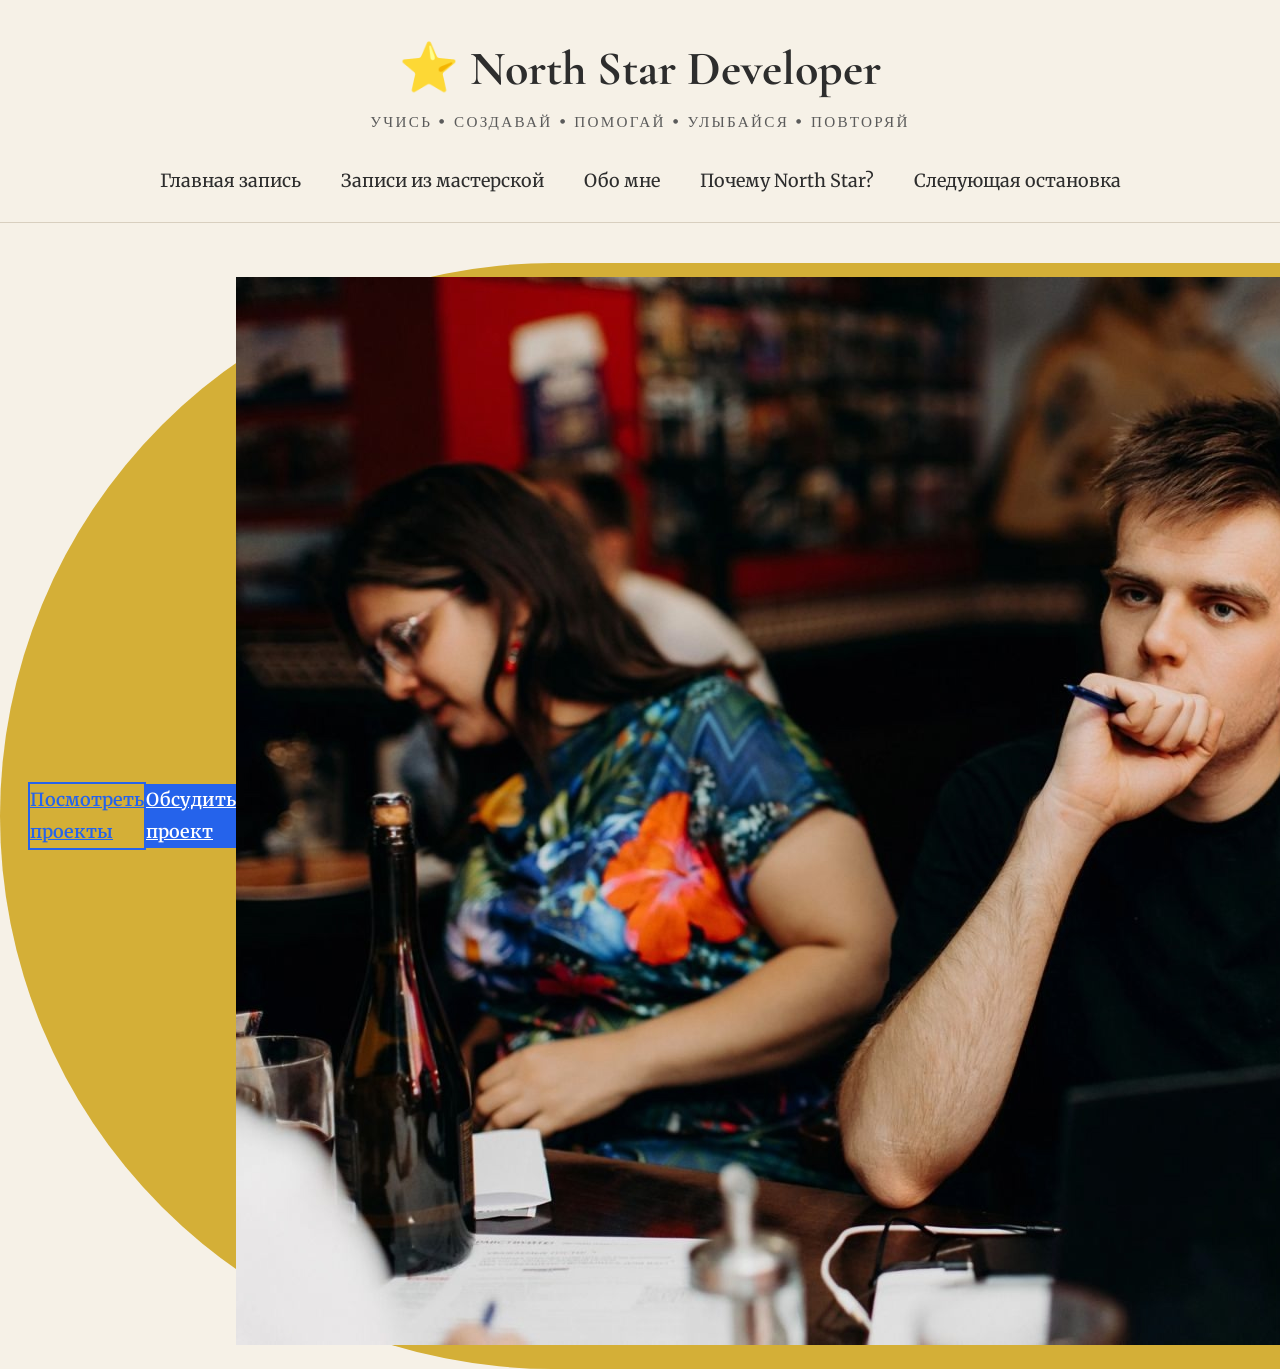
==== about_me.html @ aa81829a "Redesign main note" ====
<!DOCTYPE html>
<html lang="en">
<head>
    <meta charset="UTF-8">
    <meta
  name="description"
  content="Portfolio of Konstantin — Frontend Developer. HTML, CSS, JavaScript.">
    <title>Главная - North Star Developer</title>
    <link rel="stylesheet" href="css/style.css"> 
    

    <link rel="preconnect" href="https://fonts.googleapis.com">

<link rel="preconnect" href="https://fonts.gstatic.com" crossorigin>

<link href="https://fonts.googleapis.com/css2?family=Cormorant+Garamond:wght@400;500;600;700&family=Libre+Baskerville:wght@400;700&family=Merriweather:wght@300;400;700&display=swap" rel="stylesheet">
    
</head>

<body>
    <header class="header">

    <div class="container">

        <div class="header-top">

            <button id="logoButton" class="logo">

                ⭐ North Star Developer

            </button>

            <p class="tagline">

                Учись • Создавай • Помогай • Улыбайся • Повторяй

            </p>

        </div>

        <nav>

            <ul class="nav">

                <li><a href="index.html">Главная запись</a></li>

                <li><a href="projects.html">Записи из мастерской</a></li>

                <li><a href="about_me.html">Обо мне</a></li>

                <li><a href="why_north_star.html">Почему North Star?</a></li>

                <li><a href="contacts.html">Следующая остановка</a></li>

            </ul>

        </nav>

    </div>

</header>

    <main><div class="hero-buttons btn">
    <a href="projects.html" class="button button-secondary">   
        Посмотреть проекты
    </a> 
  
    <a href="https://t.me/M_K_S_NutriGuru" rel="noopener noreferrer" target="_blank" class="button button-primary">
         Обсудить проект
    </a>
<div class="hero-image">
    <img src="images/Фото разработчика.jpg" alt="Фотография разработчика">
</div>
    </section></main>
</body>
</html>
---- css/style.css ----
* {
    margin: 0;
    padding: 0;
    box-sizing: border-box;
}

:root {

    /* Colors */

    --color-background: #F6F1E7;
    --color-surface: #FCFAF5;

    --color-text: #2D2D2D;

    --color-text-light: #5B5B5B;

    --color-border: #D8CFBF;

    --color-accent: #D4AF37;

    --color-accent-hover: #C49B1A;

    /* Typography */

    --font-title: "Cormorant Garamond", serif;

    --font-body: "Merriweather", serif;

    --font-accent: "Libre Baskerville", serif;

    /* Sizes */

    --max-width: 1200px;

    --radius: 12px;

    --shadow:

        0 8px 24px rgba(0,0,0,.08);

    --transition: .3s ease;
}

body{

    background:var(--color-background);

    color:var(--color-text);

    font-family:var(--font-body);

    line-height:1.8;

    font-size:18px;

    margin:0;

    min-height:100vh;

    text-rendering:optimizeLegibility;

    -webkit-font-smoothing:antialiased;
}

h1,
h2{

    font-family:var(--font-title);

    font-weight:600;

    line-height:1.2;

    margin-bottom:.6em;

    color:var(--color-text);
}

h1{

    font-size:4rem;
}

h2{

    font-size:2.5rem;
}

h3{

    font-family:var(--font-body);

    font-size:1.35rem;

    font-weight:700;
}

p{

    color:var(--color-text-light);

    margin-bottom:1.4rem;
}h1,
h2{

    font-family:var(--font-title);

    font-weight:600;

    line-height:1.2;

    margin-bottom:.6em;

    color:var(--color-text);
}

h1{

    font-size:4rem;
}

h2{

    font-size:2.5rem;
}

h3{

    font-family:var(--font-body);

    font-size:1.35rem;

    font-weight:700;
}

p{

    color:var(--color-text-light);

    margin-bottom:1.4rem;
}

.container{

    width:min(90%,var(--max-width));

    margin:auto;
}

header {
    margin-bottom: 40px;
}

hr {
    border: none;
    border-top: 1px solid #333;
}

.logo {
    color: white;
    text-decoration: none;
    font-size: 24px;
    font-weight: 700;
}

.logo:hover {
    color: #2563eb;
}

.hero h1 {
    font-size: clamp(32px, 5vw, 48px);
    margin-bottom: 30px;
}

.projects h1 {
    margin-bottom: 20px;
}

.header {

    padding: 40px 0 24px;

    border-bottom: 1px solid var(--color-border);

    background: var(--color-background);
}

.header-top {

    text-align: center;

    margin-bottom: 30px;
}

.logo {

    background: none;

    border: none;

    cursor: pointer;

    font-family: var(--font-title);

    font-size: 3rem;

    color: var(--color-text);

    transition: .3s;
}

.logo:hover {

    color: var(--color-accent);

    transform: scale(1.02);
}

.tagline {

    margin-top: 10px;

    font-family: var(--font-accent);

    font-size: .95rem;

    letter-spacing: .15em;

    text-transform: uppercase;

    color: var(--color-text-light);
}

.nav {

    display: flex;

    justify-content: center;

    gap: 40px;

    flex-wrap: wrap;

    list-style: none;

    padding: 0;

    margin: 0;
}

.nav a {

    text-decoration: none;

    font-family: var(--font-body);

    color: var(--color-text);

    position: relative;
}

.nav a::after {

    content: "";

    position: absolute;

    left: 0;

    bottom: -5px;

    width: 0;

    height: 1px;

    background: var(--color-accent);

    transition: .3s;
}

.nav a:hover::after {

    width: 100%;
}

.btn{

    display:inline-flex;

    align-items:center;

    justify-content:center;

    padding:14px 28px;

    border-radius:999px;

    border:none;

    background:var(--color-accent);

    color:white;

    text-decoration:none;

    cursor:pointer;

    transition:var(--transition);

    font-weight:600;
}

.btn:hover{

    background:var(--color-accent-hover);

    transform:translateY(-2px);
}

a{

    color:inherit;

    transition:.3s;
}

a:hover{

    color:var(--color-accent);
}

.card{

    background:var(--color-surface);

    border:1px solid var(--color-border);

    border-radius:var(--radius);

    padding:2rem;

    box-shadow:var(--shadow);
}

.button-primary {
    background-color: #2563eb;
    color: white;
}

.button-secondary {
    color: #2563eb;
    border: 2px solid #2563eb;
}

.button-primary:hover {
    background-color: #1d4ed8;
    box-shadow: 0 10px 25px rgba(49, 3, 233, 0.5);
}

.button-secondary:hover {
    box-shadow: 0 10px 25px rgba(49, 3, 233, 0.5);
    color: white;
    background-color: #2563eb;
}



.button:active {
    transform: translateY(0);
}

@media (max-width: 768px) {
    .header-container {
        flex-direction: column;
    }

    .menu {
        margin-top: 20px;
    }
}

footer {
    margin-top: 20px;
    max-width: 1200px;
    margin: 0 auto;
}
.footer-content {
    display: flex;
    flex-direction: column;
    padding: 20px;
    gap: 20px;
}

.footer-content a {
    display: inline-block;
    color: white;
    text-decoration: none;
    transition: 0.3s;
}

.footer-content a:hover {
    color: #1d4ed8;
    transform: translateY(-2px);
}

.footer-content a:active {
 transform: translateY(0);    
}
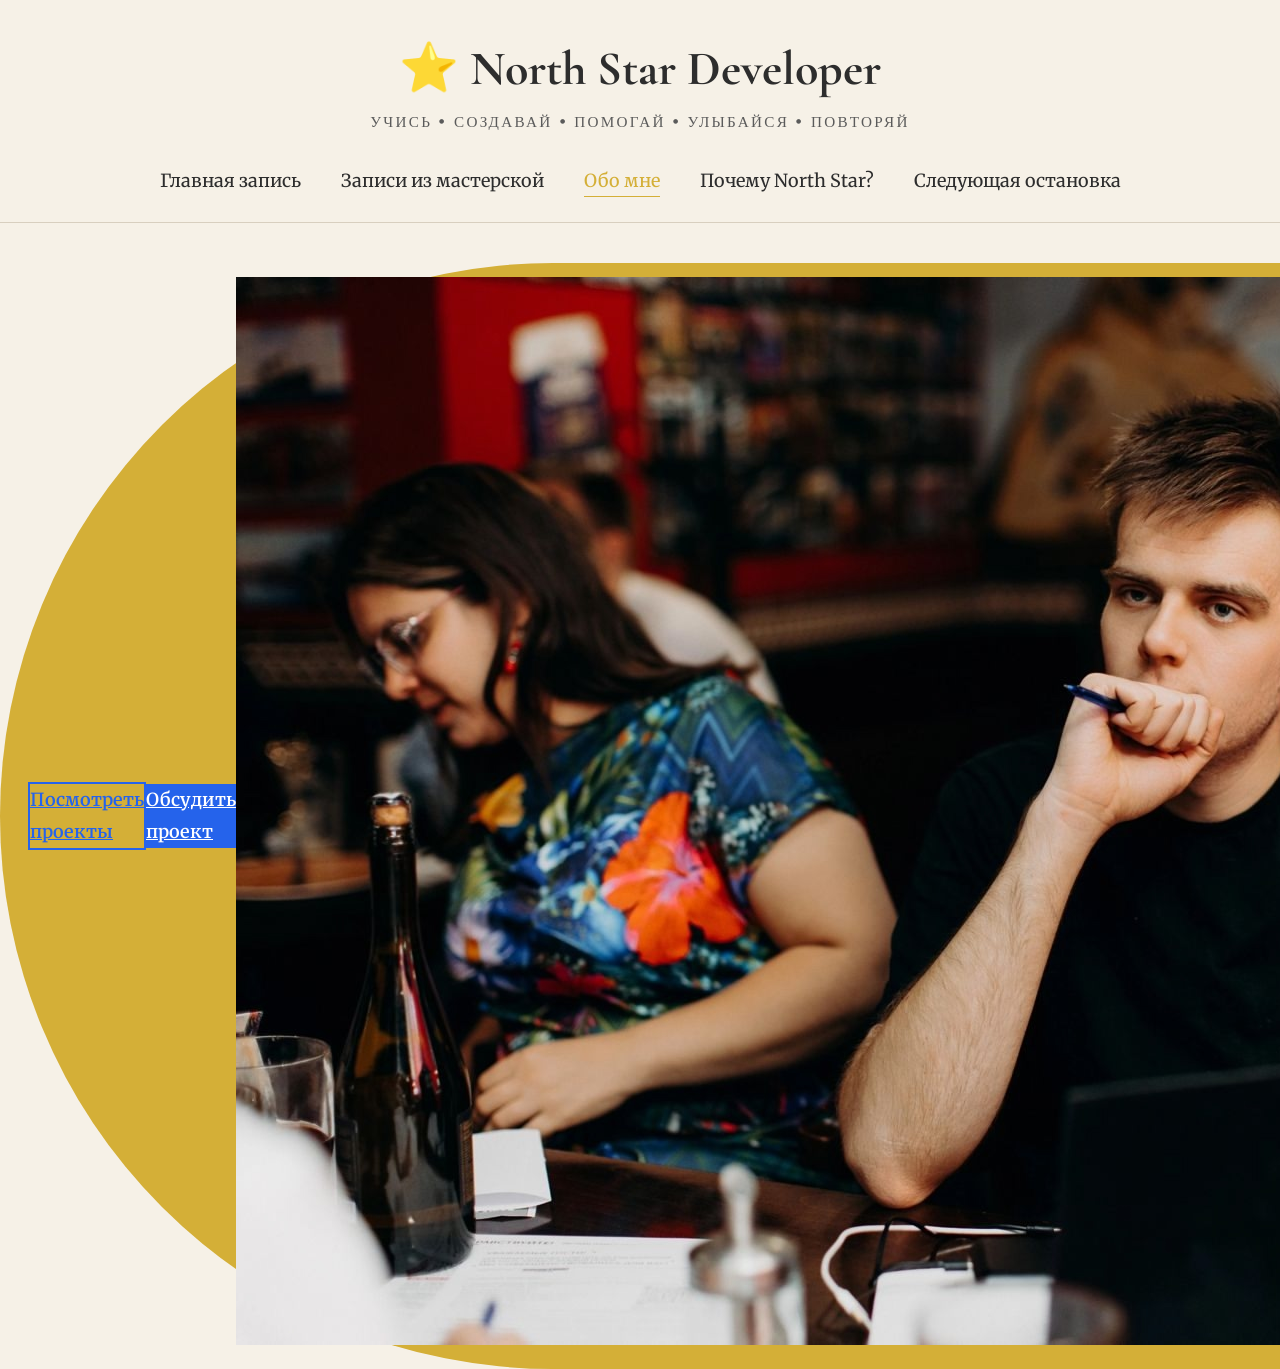
==== commit aeb25ec0: "Refactoring_JS_Finish" ====
--- a/about_me.html
+++ b/about_me.html
@@ -72,5 +72,14 @@
     <img src="images/Фото разработчика.jpg" alt="Фотография разработчика">
 </div>
     </section></main>
+
+    <!-- Подключение JavaScript -->
+<script src="js/navigation.js"></script>
+<script src="js/faq.js"></script>
+<script src="js/email.js"></script>
+<script src="js/journal.js"></script>
+<script src="js/animations.js"></script>
+<script src="js/main.js"></script>
+
 </body>
 </html>
--- a/css/style.css
+++ b/css/style.css
@@ -150,6 +150,22 @@
 
 header {
     margin-bottom: 40px;
+}
+
+/* ==========================================
+   Active navigation link
+========================================== */
+
+.nav a.active {
+
+    color: var(--color-accent);
+
+}
+
+.nav a.active::after {
+
+    width: 100%;
+
 }
 
 hr {
@@ -380,6 +396,30 @@
     }
 }
 
+/* ==========================================
+   Reduced motion
+========================================== */
+
+@media (prefers-reduced-motion: reduce) {
+
+    [data-animation] {
+
+        opacity: 1;
+
+        transform: none;
+
+        transition: none;
+
+    }
+
+}
+
+[data-animation] {
+
+    transition-delay: var(--animation-delay, 0s);
+
+}
+
 footer {
     margin-top: 20px;
     max-width: 1200px;
@@ -406,4 +446,54 @@
 
 .footer-content a:active {
  transform: translateY(0);    
+}
+
+/* ==========================================
+   Scroll animations
+========================================== */
+
+[data-animation] {
+
+    opacity: 0;
+
+    transform: translateY(30px);
+
+    transition:
+
+        opacity .7s ease,
+
+        transform .7s ease;
+
+}
+
+[data-animation="fade"] {
+
+    transform: none;
+
+}
+
+[data-animation="left"] {
+
+    transform: translateX(-40px);
+
+}
+
+[data-animation="right"] {
+
+    transform: translateX(40px);
+
+}
+
+[data-animation="scale"] {
+
+    transform: scale(.95);
+
+}
+
+[data-animation].is-visible {
+
+    opacity: 1;
+
+    transform: translate(0) scale(1);
+
 }
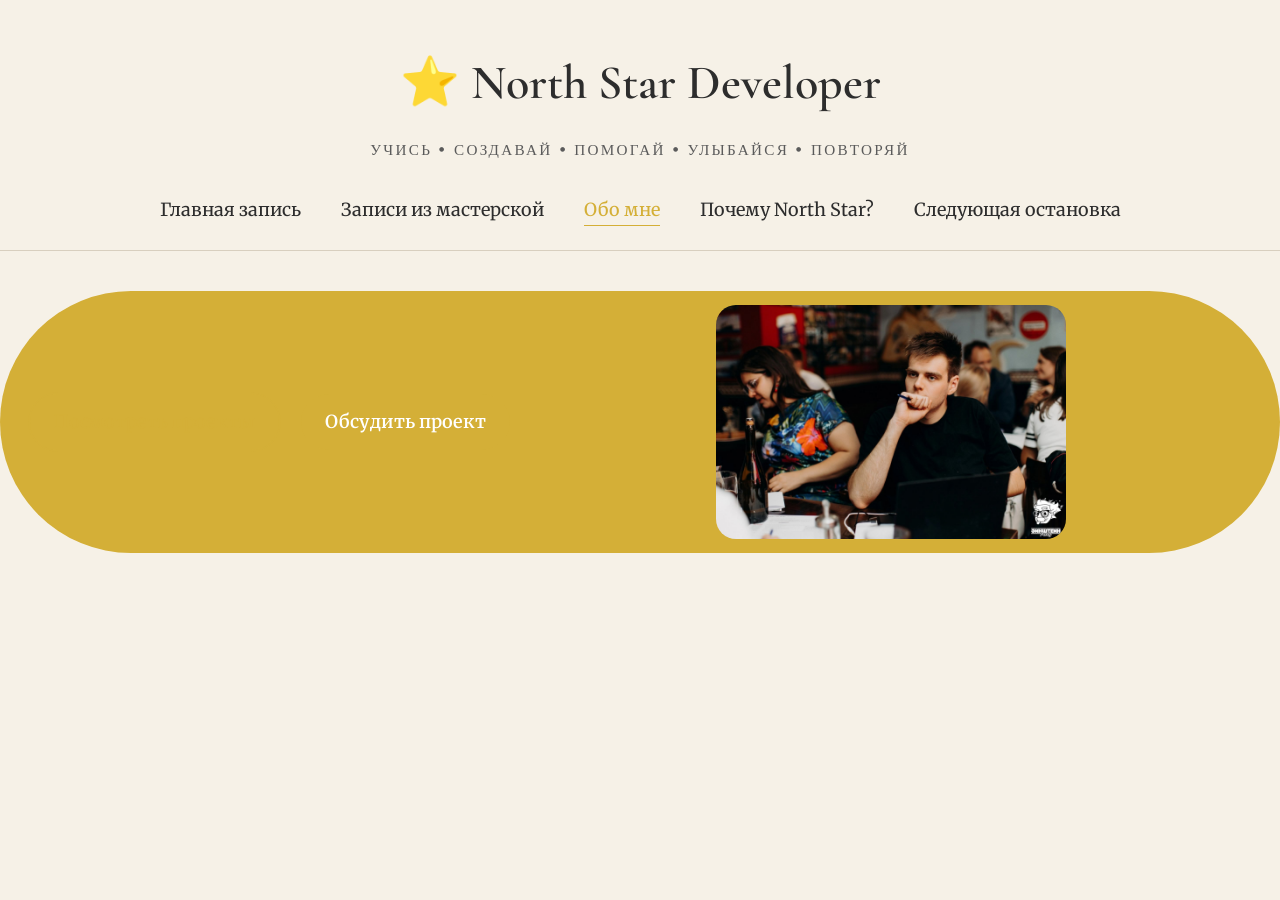
==== commit 865d7da0: "Refactoring_CSS_Finish" ====
--- a/about_me.html
+++ b/about_me.html
@@ -6,10 +6,13 @@
   name="description"
   content="Portfolio of Konstantin — Frontend Developer. HTML, CSS, JavaScript.">
     <title>Главная - North Star Developer</title>
-    <link rel="stylesheet" href="css/style.css"> 
-    
+    <link rel="stylesheet" href="css/variables.css">
+    <link rel="stylesheet" href="css/base.css">
+    <link rel="stylesheet" href="css/header.css">
+    <link rel="stylesheet" href="css/footer.css">
+    <link rel="stylesheet" href="css/hero.css">
 
-    <link rel="preconnect" href="https://fonts.googleapis.com">
+<link rel="preconnect" href="https://fonts.googleapis.com">
 
 <link rel="preconnect" href="https://fonts.gstatic.com" crossorigin>
 
--- a/css/variables.css
+++ b/css/variables.css
@@ -0,0 +1,32 @@
+:root {
+    /* Colors */
+    --color-background: #F6F1E7;
+    --color-surface: #FCFAF5;
+    --color-text: #2D2D2D;
+    --color-text-light: #5B5B5B;
+    --color-border: #D8CFBF;
+
+    --color-accent: #D4AF37;
+    --color-accent-hover: #C49B1A;
+
+    /* Typography */
+    --font-title: "Cormorant Garamond", serif;
+    --font-body: "Merriweather", serif;
+    --font-accent: "Libre Baskerville", serif;
+
+    /* Layout */
+    --max-width: 1200px;
+    --content-width: min(90%, var(--max-width));
+
+    /* Components */
+    --radius: 12px;
+    --radius-large: 18px;
+
+    --shadow:
+        0 8px 24px rgba(0, 0, 0, .08);
+
+    --shadow-large:
+        0 20px 60px rgba(0, 0, 0, .25);
+
+    --transition: .3s ease;
+}
--- a/css/base.css
+++ b/css/base.css
@@ -0,0 +1,284 @@
+/* ==========================================
+   Reset
+========================================== */
+
+*,
+*::before,
+*::after {
+    box-sizing: border-box;
+    margin: 0;
+    padding: 0;
+}
+
+/* ==========================================
+   Document
+========================================== */
+
+html {
+    scroll-behavior: smooth;
+}
+
+body {
+    min-height: 100vh;
+    margin: 0;
+
+    background: var(--color-background);
+    color: var(--color-text);
+
+    font-family: var(--font-body);
+    font-size: 18px;
+    line-height: 1.8;
+
+    text-rendering: optimizeLegibility;
+    -webkit-font-smoothing: antialiased;
+}
+
+img {
+    display: block;
+    max-width: 100%;
+}
+
+button,
+input,
+textarea {
+    font: inherit;
+}
+
+button {
+    cursor: pointer;
+}
+
+a {
+    color: inherit;
+    transition: var(--transition);
+}
+
+a:hover {
+    color: var(--color-accent);
+}
+
+hr {
+    border: 0;
+    border-top: 1px solid var(--color-border);
+}
+
+/* ==========================================
+   Typography
+========================================== */
+
+h1,
+h2 {
+    margin-bottom: .6em;
+
+    color: var(--color-text);
+
+    font-family: var(--font-title);
+    font-weight: 600;
+    line-height: 1.2;
+}
+
+h1 {
+    font-size: clamp(2.5rem, 5vw, 4rem);
+}
+
+h2 {
+    font-size: clamp(2rem, 4vw, 2.5rem);
+}
+
+h3 {
+    font-family: var(--font-body);
+    font-size: 1.35rem;
+    font-weight: 700;
+    line-height: 1.35;
+}
+
+p {
+    margin-bottom: 1.4rem;
+    color: var(--color-text-light);
+}
+
+/* ==========================================
+   Layout
+========================================== */
+
+.container {
+    width: var(--content-width);
+    margin-inline: auto;
+}
+
+/* ==========================================
+   Reusable buttons
+========================================== */
+
+.btn {
+    display: inline-flex;
+    align-items: center;
+    justify-content: center;
+
+    padding: 14px 28px;
+
+    border: 0;
+    border-radius: 999px;
+
+    background: var(--color-accent);
+    color: #fff;
+
+    font-weight: 600;
+    text-decoration: none;
+
+    transition: var(--transition);
+}
+
+.btn:hover {
+    background: var(--color-accent-hover);
+    color: #fff;
+    transform: translateY(-2px);
+}
+
+.btn:active {
+    transform: translateY(0);
+}
+
+.btn-outline {
+    background: transparent;
+    color: var(--color-accent);
+    border: 1px solid var(--color-accent);
+}
+
+.btn-outline:hover {
+    background: var(--color-accent);
+    color: #fff;
+}
+
+/* Legacy button classes kept for existing HTML. */
+.button {
+    display: inline-flex;
+    align-items: center;
+    justify-content: center;
+
+    padding: 12px 24px;
+
+    border: 0;
+    border-radius: 999px;
+
+    text-decoration: none;
+    cursor: pointer;
+
+    transition: var(--transition);
+}
+
+.button-primary {
+    background: var(--color-accent);
+    color: #fff;
+}
+
+.button-primary:hover {
+    background: var(--color-accent-hover);
+    color: #fff;
+    transform: translateY(-2px);
+}
+
+.button-secondary {
+    background: transparent;
+    color: var(--color-accent);
+    border: 2px solid var(--color-accent);
+}
+
+.button-secondary:hover {
+    background: var(--color-accent);
+    color: #fff;
+    transform: translateY(-2px);
+}
+
+/* ==========================================
+   Cards
+========================================== */
+
+.card {
+    padding: 2rem;
+
+    background: var(--color-surface);
+    border: 1px solid var(--color-border);
+    border-radius: var(--radius);
+
+    box-shadow: var(--shadow);
+}
+
+/* ==========================================
+   Utility classes
+========================================== */
+
+.hidden {
+    display: none !important;
+}
+
+.lock-scroll {
+    overflow: hidden;
+}
+
+/* ==========================================
+   Scroll reveal animations
+========================================== */
+
+[data-animation] {
+    opacity: 0;
+    transform: translateY(30px);
+
+    transition:
+        opacity .7s ease,
+        transform .7s ease;
+
+    transition-delay: var(--animation-delay, 0s);
+}
+
+[data-animation="fade"] {
+    transform: none;
+}
+
+[data-animation="left"] {
+    transform: translateX(-40px);
+}
+
+[data-animation="right"] {
+    transform: translateX(40px);
+}
+
+[data-animation="scale"] {
+    transform: scale(.95);
+}
+
+[data-animation].is-visible {
+    opacity: 1;
+    transform: translate(0) scale(1);
+}
+
+/* ==========================================
+   Accessibility
+========================================== */
+
+:focus-visible {
+    outline: 2px solid var(--color-accent);
+    outline-offset: 4px;
+}
+
+@media (prefers-reduced-motion: reduce) {
+    html {
+        scroll-behavior: auto;
+    }
+
+    [data-animation] {
+        opacity: 1;
+        transform: none;
+        transition: none;
+    }
+}
+
+/* ==========================================
+   Responsive base
+========================================== */
+
+@media (max-width: 768px) {
+    body {
+        font-size: 16px;
+    }
+}
--- a/css/header.css
+++ b/css/header.css
@@ -0,0 +1,105 @@
+/* ==========================================
+   Header
+========================================== */
+
+.header {
+    margin-bottom: 40px;
+    padding: 40px 0 24px;
+
+    background: var(--color-background);
+    border-bottom: 1px solid var(--color-border);
+}
+
+.header-top {
+    margin-bottom: 30px;
+    text-align: center;
+}
+
+.logo {
+    border: 0;
+    background: none;
+
+    color: var(--color-text);
+
+    font-family: var(--font-title);
+    font-size: 3rem;
+    font-weight: 600;
+
+    transition: var(--transition);
+}
+
+.logo:hover {
+    color: var(--color-accent);
+    transform: scale(1.02);
+}
+
+.tagline {
+    margin-top: 10px;
+    margin-bottom: 0;
+
+    color: var(--color-text-light);
+
+    font-family: var(--font-accent);
+    font-size: .95rem;
+    letter-spacing: .15em;
+    text-transform: uppercase;
+}
+
+.nav {
+    display: flex;
+    justify-content: center;
+    flex-wrap: wrap;
+    gap: 40px;
+
+    margin: 0;
+    padding: 0;
+
+    list-style: none;
+}
+
+.nav a {
+    position: relative;
+
+    color: var(--color-text);
+
+    font-family: var(--font-body);
+    text-decoration: none;
+}
+
+.nav a::after {
+    content: "";
+
+    position: absolute;
+    left: 0;
+    bottom: -5px;
+
+    width: 0;
+    height: 1px;
+
+    background: var(--color-accent);
+
+    transition: var(--transition);
+}
+
+.nav a:hover::after,
+.nav a.active::after {
+    width: 100%;
+}
+
+.nav a.active {
+    color: var(--color-accent);
+}
+
+@media (max-width: 768px) {
+    .header {
+        padding: 28px 0 20px;
+    }
+
+    .logo {
+        font-size: 2.4rem;
+    }
+
+    .nav {
+        gap: 18px 24px;
+    }
+}
--- a/css/footer.css
+++ b/css/footer.css
@@ -0,0 +1,36 @@
+/* ==========================================
+   Footer
+========================================== */
+
+footer {
+    width: var(--content-width);
+    margin: 20px auto 0;
+}
+
+.footer-content {
+    display: flex;
+    flex-direction: column;
+    gap: 20px;
+
+    padding: 20px 0;
+}
+
+.footer-content h2 {
+    margin-bottom: 0;
+}
+
+.footer-content a {
+    display: inline-block;
+
+    color: var(--color-text);
+    text-decoration: none;
+}
+
+.footer-content a:hover {
+    color: var(--color-accent);
+    transform: translateY(-2px);
+}
+
+.footer-content a:active {
+    transform: translateY(0);
+}
--- a/css/hero.css
+++ b/css/hero.css
@@ -0,0 +1,70 @@
+/* ==========================================
+   Hero
+========================================== */
+
+.hero {
+    display: flex;
+    justify-content: space-between;
+    align-items: center;
+    flex-wrap: wrap;
+    gap: 40px;
+
+    max-width: var(--max-width);
+    margin: 0 auto;
+    padding: 40px 20px;
+}
+
+.hero-content {
+    display: flex;
+    flex: 2;
+    flex-direction: column;
+    gap: 20px;
+
+    min-width: 300px;
+}
+
+.hero-content p,
+.hero-text {
+    font-size: 20px;
+    line-height: 1.6;
+}
+
+.hero-image {
+    flex: 1;
+    min-width: 250px;
+}
+
+.hero-image img {
+    width: 100%;
+    max-width: 350px;
+    margin: 0 auto;
+
+    border-radius: 20px;
+}
+
+.hero h1 {
+    margin-bottom: 30px;
+}
+
+.hero-buttons {
+    display: flex;
+    gap: 20px;
+    margin-top: 30px;
+}
+
+@media (max-width: 768px) {
+    .hero {
+        flex-direction: column;
+        gap: 20px;
+        padding: 20px;
+    }
+
+    .hero-buttons {
+        flex-direction: column;
+        gap: 14px;
+    }
+
+    .hero-buttons .btn {
+        width: min(250px, 100%);
+    }
+}
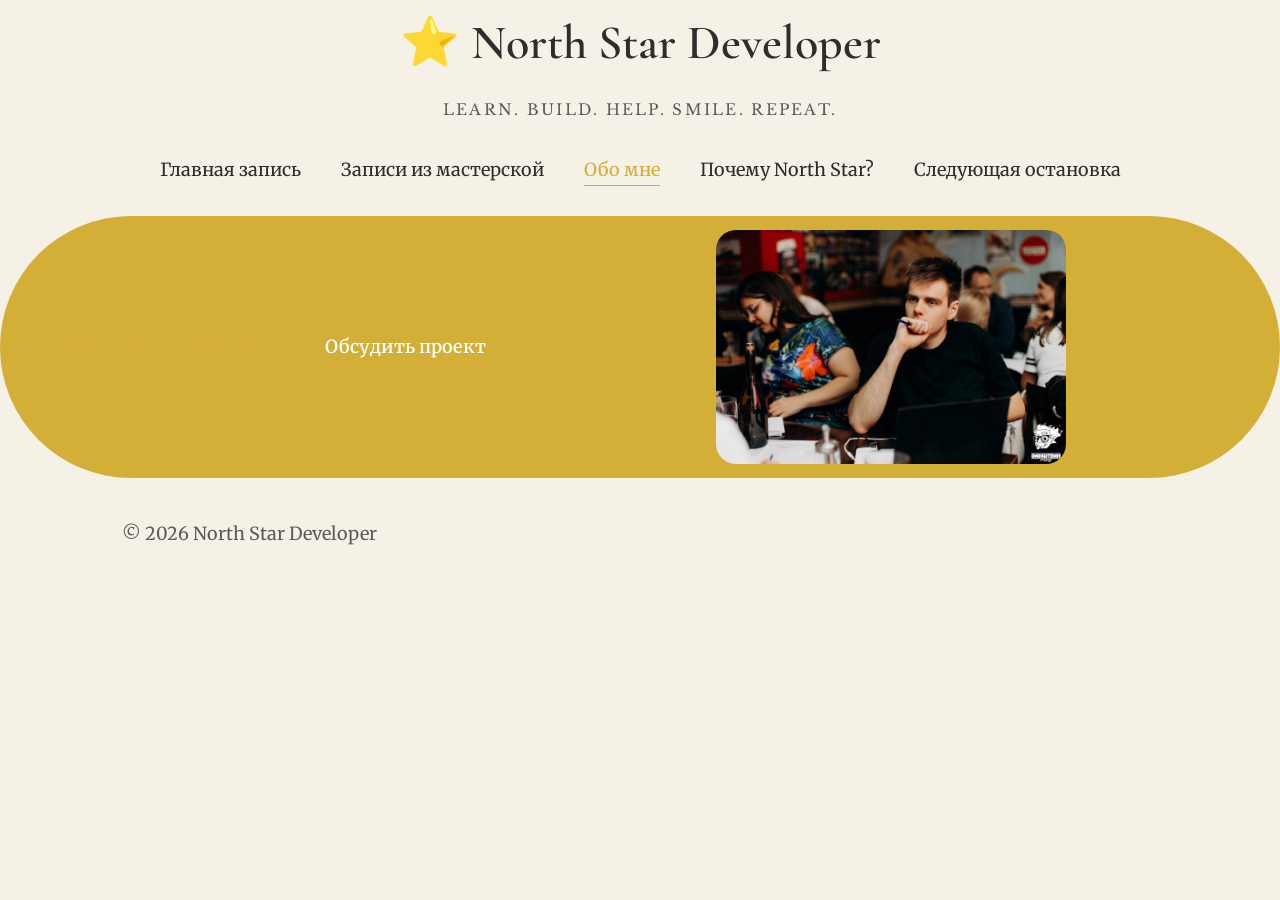
==== commit 0eab57d5: "blog" ====
--- a/about_me.html
+++ b/about_me.html
@@ -21,29 +21,22 @@
 </head>
 
 <body>
-    <header class="header">
+    <header class="site-header">
+        <div class="container">
+            <div class="header-top">
+                <button
+                    class="logo"
+                    id="logoButton"
+                    type="button"
+                    aria-label="Открыть манифест North Star Developer">
+                    ⭐ North Star Developer
+                </button>
 
-    <div class="container">
+                <p class="tagline">Learn. Build. Help. Smile. Repeat.</p>
+            </div>
 
-        <div class="header-top">
-
-            <button id="logoButton" class="logo">
-
-                ⭐ North Star Developer
-
-            </button>
-
-            <p class="tagline">
-
-                Учись • Создавай • Помогай • Улыбайся • Повторяй
-
-            </p>
-
-        </div>
-
-        <nav>
-
-            <ul class="nav">
+            <nav class="nav" aria-label="Основная навигация">
+                 <ul class="nav">
 
                 <li><a href="index.html">Главная запись</a></li>
 
@@ -56,12 +49,9 @@
                 <li><a href="contacts.html">Следующая остановка</a></li>
 
             </ul>
-
-        </nav>
-
-    </div>
-
-</header>
+            </nav>
+        </div>
+    </header>
 
     <main><div class="hero-buttons btn">
     <a href="projects.html" class="button button-secondary">   
@@ -72,7 +62,7 @@
          Обсудить проект
     </a>
 <div class="hero-image">
-    <img src="images/Фото разработчика.jpg" alt="Фотография разработчика">
+    <img src="images/Фото разработчика.jpg" alt="Фотография разработчика" loading="lazy" decoding="async">
 </div>
     </section></main>
 
@@ -84,5 +74,12 @@
 <script src="js/animations.js"></script>
 <script src="js/main.js"></script>
 
+
+    <footer class="site-footer">
+        <div class="container footer-content">
+            <p>© 2026 North Star Developer</p>
+        </div>
+    </footer>
+
 </body>
 </html>
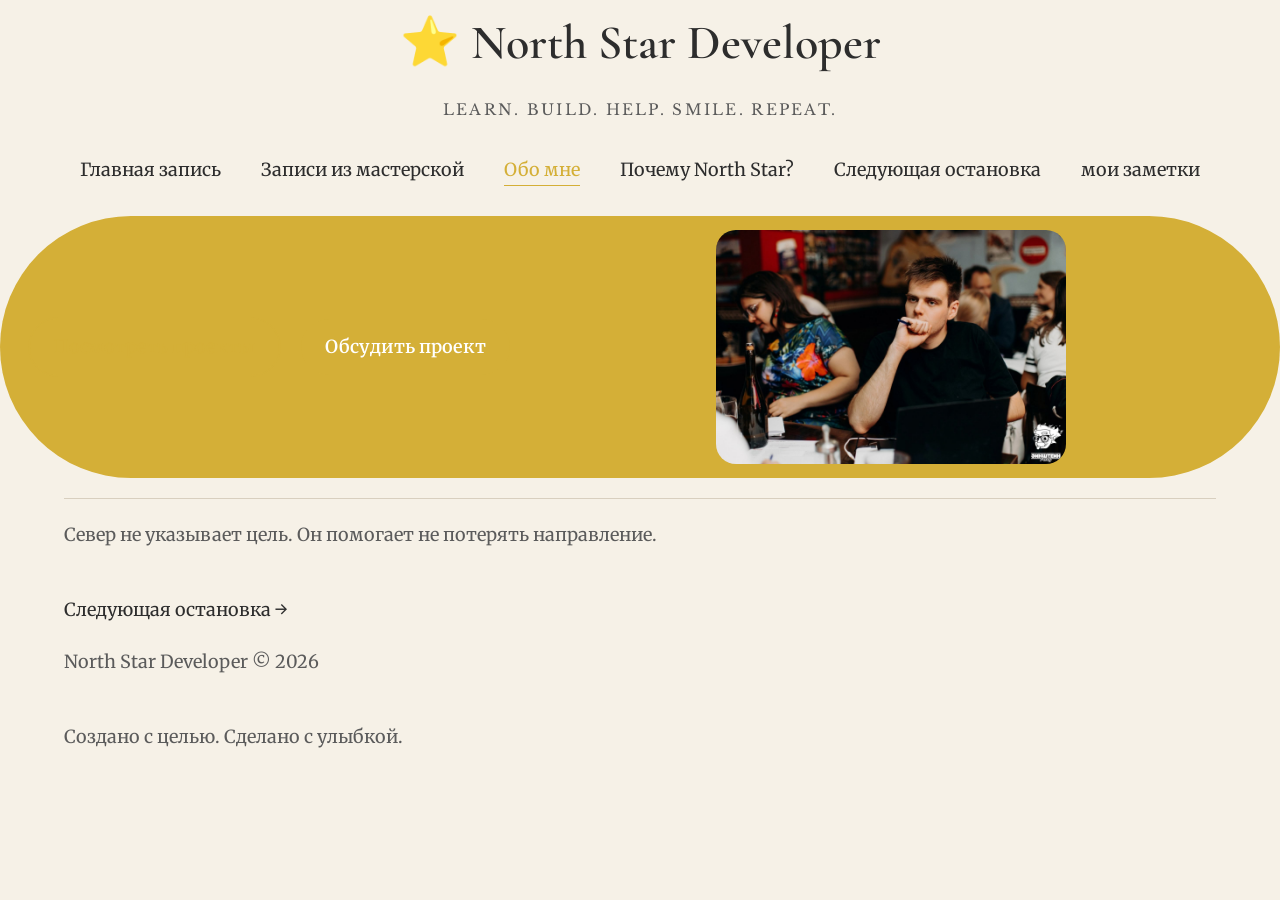
==== commit 48188478: "blog_2.0" ====
--- a/about_me.html
+++ b/about_me.html
@@ -48,6 +48,8 @@
 
                 <li><a href="contacts.html">Следующая остановка</a></li>
 
+                <li><a href="blog.html">мои заметки</a></li>
+
             </ul>
             </nav>
         </div>
@@ -75,10 +77,34 @@
 <script src="js/main.js"></script>
 
 
-    <footer class="site-footer">
-        <div class="container footer-content">
-            <p>© 2026 North Star Developer</p>
+    
+    <!-- ================= FOOTER ================= -->
+
+    <footer>
+
+        <hr>
+
+        <div class="footer-content">
+
+            <p>
+                Север не указывает цель.
+                Он помогает не потерять направление.
+            </p>
+
+            <a href="contacts.html">
+                Следующая остановка →
+            </a>
+
+            <p>
+                North Star Developer © 2026
+            </p>
+
+            <p>
+                Создано с целью. Сделано с улыбкой.
+            </p>
+
         </div>
+
     </footer>
 
 </body>
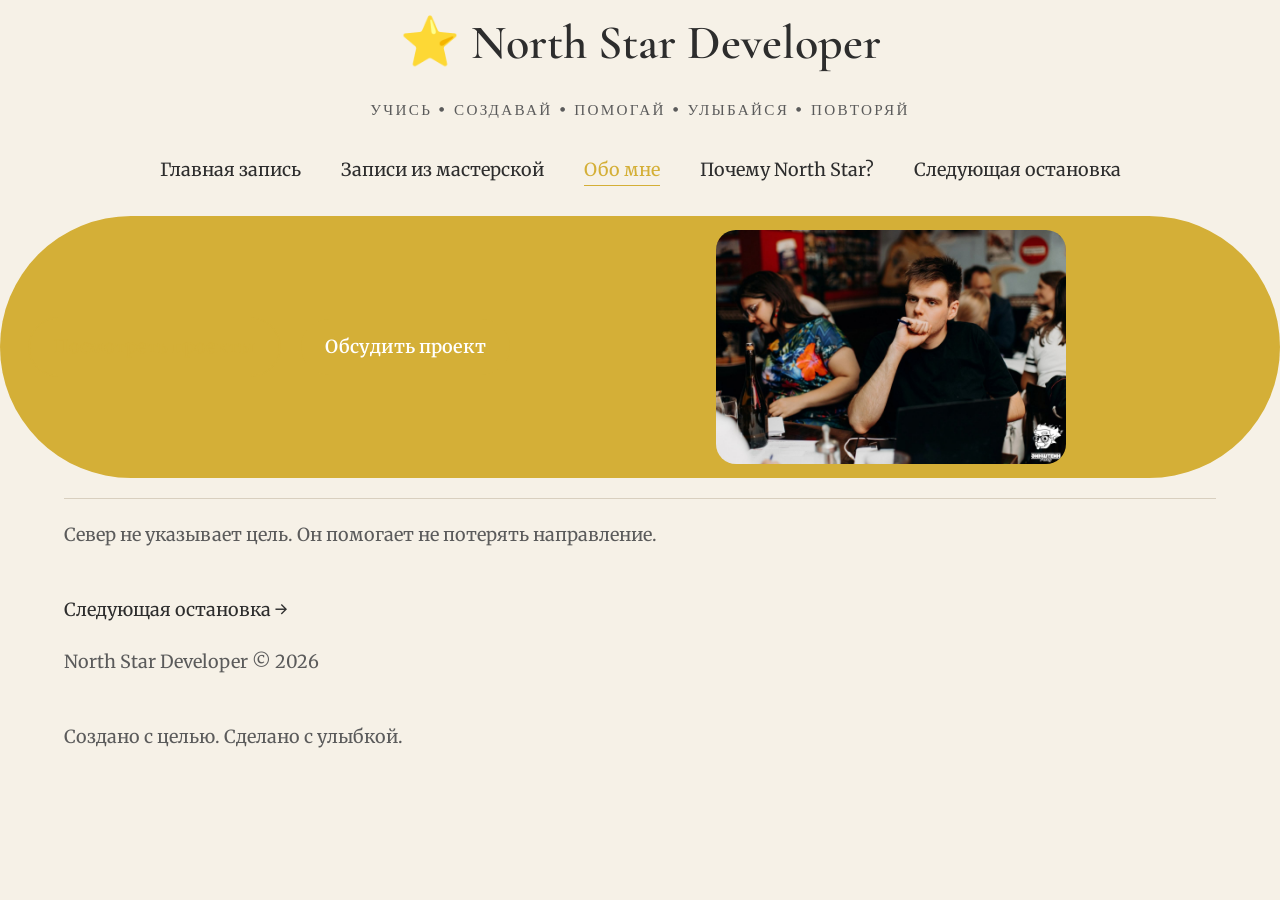
==== commit ff893d5c: "whyNorthStar" ====
--- a/about_me.html
+++ b/about_me.html
@@ -32,7 +32,7 @@
                     ⭐ North Star Developer
                 </button>
 
-                <p class="tagline">Learn. Build. Help. Smile. Repeat.</p>
+                <p class="tagline">Учись • Создавай • Помогай • Улыбайся • Повторяй</p>
             </div>
 
             <nav class="nav" aria-label="Основная навигация">
@@ -48,7 +48,7 @@
 
                 <li><a href="contacts.html">Следующая остановка</a></li>
 
-                <li><a href="blog.html">мои заметки</a></li>
+                <!-- <li><a href="blog.html">мои заметки</a></li> -->
 
             </ul>
             </nav>
